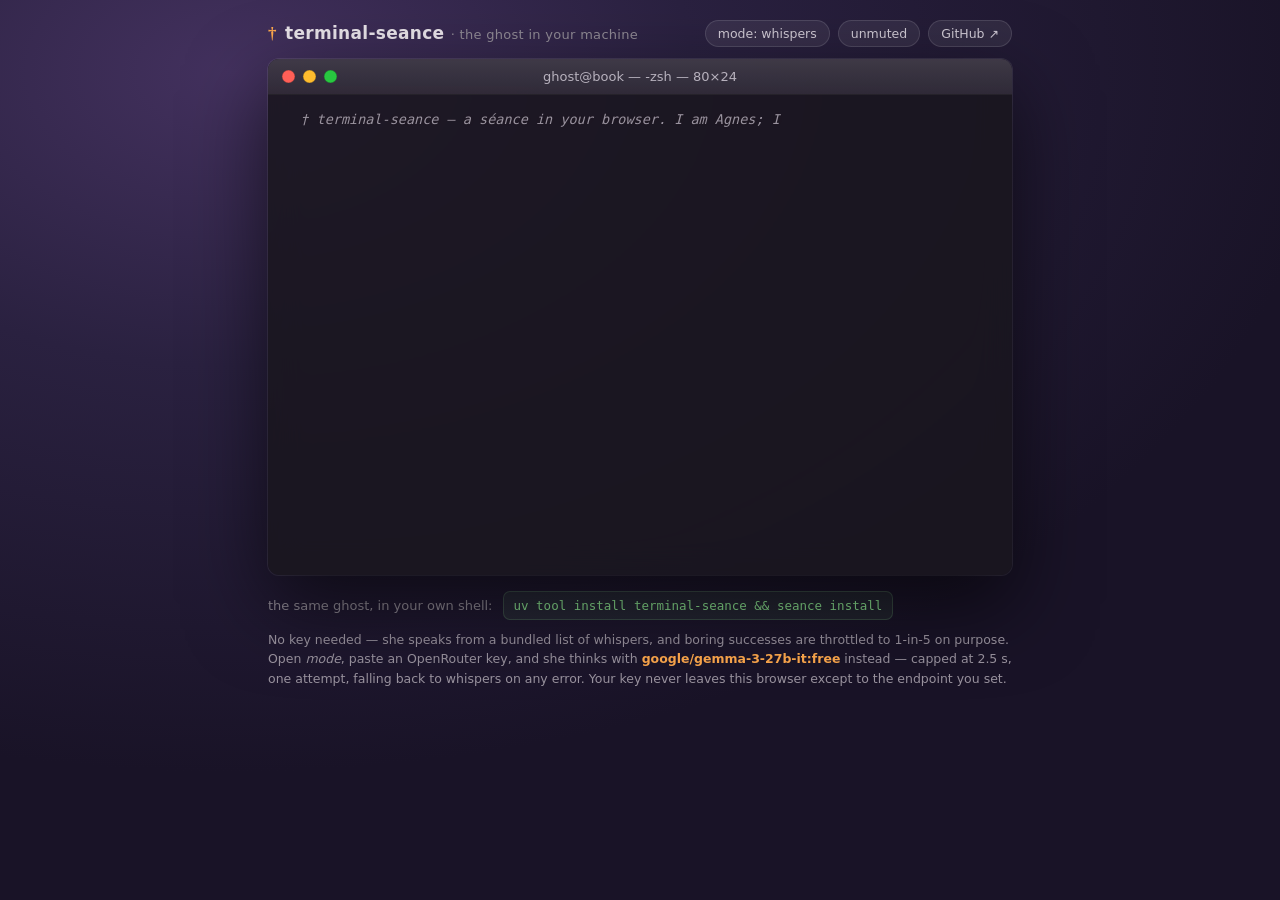
==== site/index.html @ a2d88ce1 "Initial commit" ====
<!doctype html>
<html lang="en">
<head>
<meta charset="utf-8">
<meta name="viewport" content="width=device-width, initial-scale=1">
<meta name="theme-color" content="#1a141e">
<title>terminal-seance — a haunted terminal in your browser</title>
<meta name="description" content="Agnes, a Victorian programmer's ghost who died in the Y2K incident, haunts a terminal in your browser. Powered by open-weight Gemma — or by bundled whispers when you bring no key.">
<link rel="icon" href="data:image/svg+xml,%3Csvg xmlns='http://www.w3.org/2000/svg' viewBox='0 0 32 32'%3E%3Crect width='32' height='32' rx='7' fill='%231a141e'/%3E%3Ctext x='16' y='24' font-size='21' text-anchor='middle' fill='%23ffa94d' font-family='serif'%3E%E2%80%A0%3C/text%3E%3C/svg%3E">
<link rel="stylesheet" href="style.css">
</head>
<body>

<header>
  <div class="brand"><span class="glyph">†</span> terminal-seance <span class="sub">· the ghost in your machine</span></div>
  <nav>
    <button id="btnMode" class="chip" title="choose how the ghost thinks">mode: whispers</button>
    <button id="btnMute" class="chip" title="silence her (seance off)">unmuted</button>
    <a class="chip" href="https://github.com/terminal-seance/terminal-seance" target="_blank" rel="noopener">GitHub ↗</a>
  </nav>
</header>

<main>
  <div class="win" id="win">
    <div class="titlebar">
      <div class="dot r"></div><div class="dot y"></div><div class="dot g"></div>
      <div class="title">ghost@book — -zsh — 80×24</div>
    </div>
    <div class="term" id="term"></div>
    <input id="kbd" type="text" autocomplete="off" autocapitalize="off"
           autocorrect="off" spellcheck="false" aria-label="terminal input">
  </div>

  <section class="below">
    <div class="install">
      <span class="install-label">the same ghost, in your own shell:</span>
      <code>uv tool install terminal-seance &amp;&amp; seance install</code>
    </div>
    <p class="note" id="liveNote">
      No key needed — she speaks from a bundled list of whispers, and boring
      successes are throttled to 1-in-5 on purpose. Open <em>mode</em>, paste an
      OpenRouter key, and she thinks with <strong>google/gemma-3-27b-it:free</strong>
      instead — capped at 2.5&nbsp;s, one attempt, falling back to whispers on any
      error. Your key never leaves this browser except to the endpoint you set.
    </p>
  </section>
</main>

<dialog id="dlg">
  <h3>how the ghost thinks</h3>
  <p class="dlg-note">
    Empty key → bundled whispers (offline, always works). With a key she calls
    any OpenAI-compatible chat endpoint live — OpenRouter's free Gemma tier, or
    your own llama.cpp / LM Studio server. Errors, timeouts and rate limits
    silently fall back to whispers.
  </p>
  <label>base_url <input id="fBase" type="text" spellcheck="false"></label>
  <label>model <input id="fModel" type="text" spellcheck="false"></label>
  <label>api key <input id="fKey" type="password" autocomplete="off" placeholder="sk-or-v1-…"></label>
  <div class="dlg-actions">
    <button id="dlgLocal" class="ghostbtn">use local whispers</button>
    <button id="dlgSave" class="primary">haunt (save)</button>
  </div>
</dialog>

<!-- generated at build/deploy time by scripts/build_site.py (gitignored);
     missing on a fresh clone — the ghost simply runs in whispers mode -->
<script src="config.js"></script>
<script src="app.js"></script>
</body>
</html>
---- site/style.css ----
/* terminal-seance web — page chrome.
   The terminal window is the same macOS Terminal.app mock used for the
   README assets; everything here is hand-rolled, zero dependencies. */

:root {
  --marigold: #ffa94d;
  --marigold-bright: #ffb15e;
  --ink: #e7e2e8;
  --dim: #8f8994;
  --err: #ff7b72;
  --ok: #8be28f;
  --note: #9a939f;
  --ledger: #e3d5a8;
}

* { box-sizing: border-box; }

html, body { margin: 0; padding: 0; }

body {
  min-height: 100vh;
  background: radial-gradient(1100px 700px at 18% 8%, #43315e 0%, #2a2140 42%, #191327 100%);
  background-attachment: fixed;
  color: var(--ink);
  font-family: -apple-system, "Segoe UI", system-ui, sans-serif;
  display: flex;
  flex-direction: column;
  align-items: center;
}

/* ---------- header ---------- */

header {
  width: min(744px, 94vw);
  display: flex;
  align-items: center;
  justify-content: space-between;
  gap: 10px;
  margin: 20px 0 12px;
  flex-wrap: wrap;
}

.brand {
  font-size: 17px;
  font-weight: 600;
  letter-spacing: .3px;
}
.brand .glyph { color: var(--marigold); font-family: Georgia, serif; margin-right: 2px; }
.brand .sub { color: var(--dim); font-weight: 400; font-size: 13px; }

nav { display: flex; gap: 8px; }

.chip {
  font: 500 12.5px -apple-system, "Segoe UI", system-ui, sans-serif;
  color: #cfc9d4;
  background: rgba(255, 255, 255, .07);
  border: 1px solid rgba(255, 255, 255, .12);
  border-radius: 999px;
  padding: 5px 12px;
  cursor: pointer;
  text-decoration: none;
  transition: background .15s;
}
.chip:hover { background: rgba(255, 255, 255, .13); }
.chip.live { color: var(--marigold); border-color: rgba(255, 169, 77, .45); }

/* ---------- the terminal window ---------- */

.win {
  width: min(744px, 94vw);
  border-radius: 11px;
  overflow: hidden;
  background: rgba(26, 22, 30, 0.88);
  backdrop-filter: blur(16px) saturate(1.15);
  -webkit-backdrop-filter: blur(16px) saturate(1.15);
  box-shadow: 0 30px 80px rgba(0,0,0,.60), 0 0 0 1px rgba(255,255,255,.10);
  font-family: "SF Mono", Menlo, Monaco, "Cascadia Mono", Consolas, "DejaVu Sans Mono", "Segoe UI Symbol", monospace;
}

.titlebar {
  height: 36px;
  display: flex;
  align-items: center;
  padding: 0 14px;
  position: relative;
  background: linear-gradient(rgba(66,60,74,.92), rgba(50,45,58,.88));
  border-bottom: 1px solid rgba(0,0,0,.4);
}
.dot { width: 13px; height: 13px; border-radius: 50%; margin-right: 8px;
       box-shadow: inset 0 0 0 .5px rgba(0,0,0,.28); }
.r { background: #ff5f57; } .y { background: #febc2e; } .g { background: #28c840; }
.title {
  position: absolute; left: 0; right: 0; text-align: center; pointer-events: none;
  color: #b7b1bd; font: 500 13px -apple-system, "Segoe UI", system-ui, sans-serif;
}

.term {
  height: min(480px, 62vh);
  padding: 14px 16px;
  font-size: 13.5px;
  line-height: 1.5;
  white-space: pre-wrap;
  word-break: normal;
  overflow-wrap: break-word;
  color: var(--ink);
  overflow-y: auto;
  overflow-x: hidden;
  text-shadow: 0 0 7px rgba(255, 159, 67, .05);
  cursor: text;
}
.term::-webkit-scrollbar { width: 8px; }
.term::-webkit-scrollbar-thumb { background: rgba(255,255,255,.14); border-radius: 4px; }

.ln { min-height: 1.5em; }

.caret {
  display: inline-block;
  width: .62em; height: 1.12em;
  vertical-align: text-bottom;
  background: var(--ink);
  margin-left: 1px;
  animation: blink 1.1s steps(1) infinite;
}
.caret.solid { animation: none; opacity: 1; }
@keyframes blink { 50% { opacity: 0; } }

.c-user  { color: var(--ok); font-weight: 600; }
.c-plain { color: var(--ink); }
.c-dim   { color: var(--dim); }
.c-err   { color: var(--err); }
.c-ok    { color: var(--ok); }
.c-ghost { color: var(--marigold); }
.c-ghost-b { color: var(--marigold); font-weight: 600; }
.c-wail  { color: var(--marigold-bright); font-weight: 600; }
.c-note  { color: var(--note); font-style: italic; }
.c-ledger { color: var(--ledger); }

/* hidden-but-focusable input that captures typing */
#kbd {
  position: fixed;
  bottom: 0; left: 0;
  width: 1px; height: 1px;
  opacity: 0;
  border: 0; padding: 0;
  font-size: 16px;   /* prevents iOS zoom-on-focus */
  background: transparent;
  color: transparent;
}

/* ---------- below the window ---------- */

.below { width: min(744px, 94vw); margin: 16px 0 40px; }

.install {
  display: flex;
  align-items: center;
  gap: 10px;
  flex-wrap: wrap;
  margin-bottom: 10px;
}
.install-label { color: var(--dim); font-size: 13px; }
.install code {
  font-family: "SF Mono", Menlo, Consolas, monospace;
  font-size: 12.5px;
  color: var(--ok);
  background: rgba(139, 226, 143, .08);
  border: 1px solid rgba(139, 226, 143, .2);
  border-radius: 7px;
  padding: 6px 10px;
}

.note {
  color: var(--note);
  font-size: 12.5px;
  line-height: 1.55;
  margin: 0;
}
.note strong { color: var(--marigold); font-weight: 600; }

/* ---------- settings dialog ---------- */

dialog {
  background: rgba(38, 32, 44, .97);
  color: var(--ink);
  border: 1px solid rgba(255, 255, 255, .14);
  border-radius: 12px;
  padding: 20px 22px;
  width: min(430px, 92vw);
  box-shadow: 0 24px 70px rgba(0,0,0,.6);
}
dialog::backdrop { background: rgba(10, 7, 14, .6); backdrop-filter: blur(3px); }

dialog h3 { margin: 0 0 8px; font-size: 15px; color: var(--marigold); }
.dlg-note { color: var(--note); font-size: 12.5px; line-height: 1.55; margin: 0 0 14px; }

dialog label {
  display: block;
  font-size: 12px;
  color: var(--dim);
  margin-bottom: 10px;
}
dialog input {
  display: block;
  width: 100%;
  margin-top: 4px;
  font-family: "SF Mono", Menlo, Consolas, monospace;
  font-size: 12.5px;
  color: var(--ink);
  background: rgba(0, 0, 0, .35);
  border: 1px solid rgba(255, 255, 255, .14);
  border-radius: 7px;
  padding: 8px 10px;
  outline: none;
}
dialog input:focus { border-color: rgba(255, 169, 77, .55); }

.dlg-actions { display: flex; justify-content: flex-end; gap: 8px; margin-top: 16px; }
.ghostbtn, .primary {
  font: 500 13px -apple-system, "Segoe UI", system-ui, sans-serif;
  border-radius: 8px;
  padding: 8px 14px;
  cursor: pointer;
  border: 1px solid rgba(255, 255, 255, .16);
  background: rgba(255, 255, 255, .06);
  color: var(--ink);
}
.primary {
  background: var(--marigold);
  border-color: var(--marigold);
  color: #2a1810;
  font-weight: 600;
}
.primary:hover { filter: brightness(1.08); }
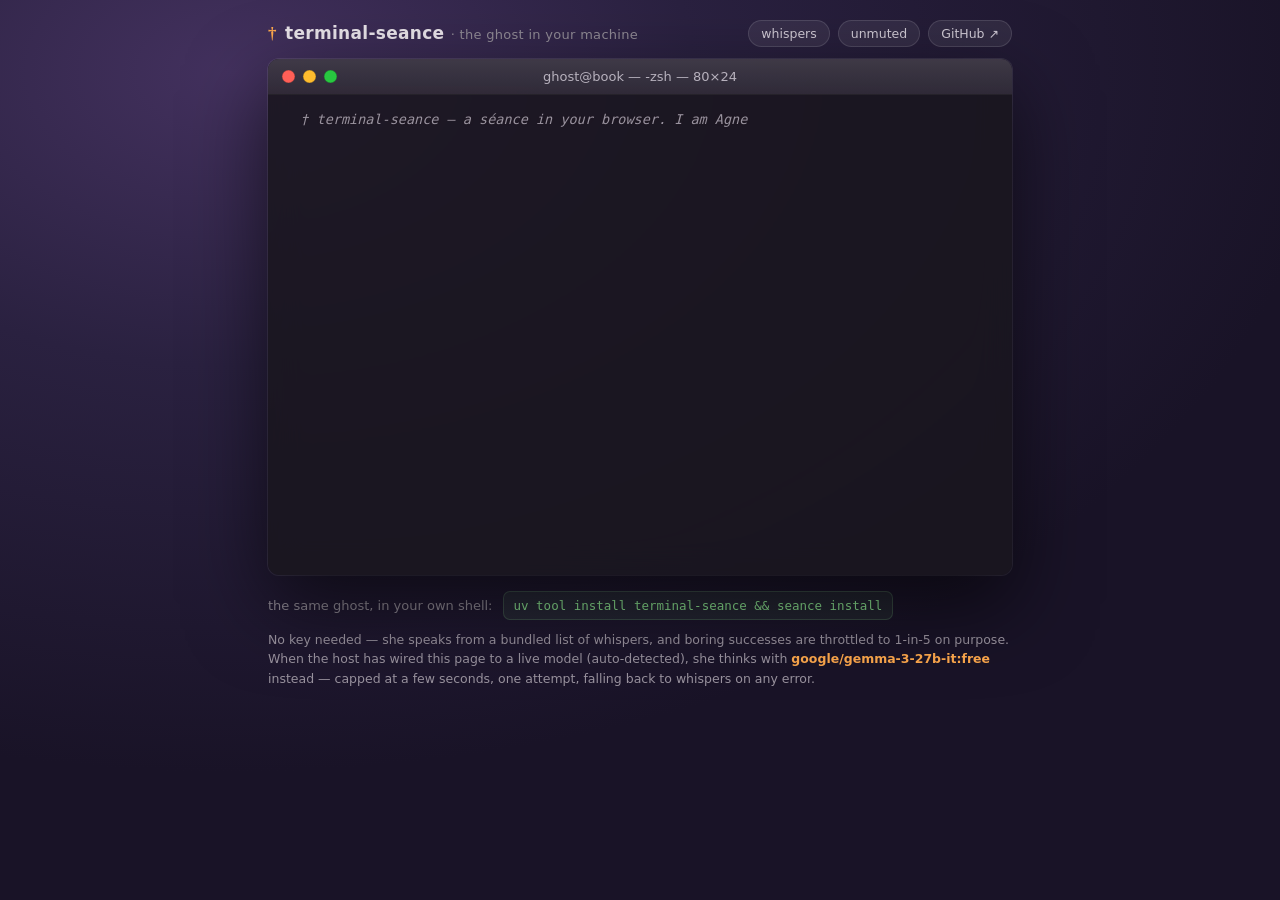
==== commit 07783402: "feat: chat mode + detailed help; visitors never see keys - unknown input is now speech: Agnes answer" ====
--- a/site/index.html
+++ b/site/index.html
@@ -14,7 +14,7 @@
 <header>
   <div class="brand"><span class="glyph">†</span> terminal-seance <span class="sub">· the ghost in your machine</span></div>
   <nav>
-    <button id="btnMode" class="chip" title="choose how the ghost thinks">mode: whispers</button>
+    <span id="modeBadge" class="chip badge" title="how the ghost thinks — set by the host"></span>
     <button id="btnMute" class="chip" title="silence her (seance off)">unmuted</button>
     <a class="chip" href="https://github.com/terminal-seance/terminal-seance" target="_blank" rel="noopener">GitHub ↗</a>
   </nav>
@@ -38,30 +38,13 @@
     </div>
     <p class="note" id="liveNote">
       No key needed — she speaks from a bundled list of whispers, and boring
-      successes are throttled to 1-in-5 on purpose. Open <em>mode</em>, paste an
-      OpenRouter key, and she thinks with <strong>google/gemma-3-27b-it:free</strong>
-      instead — capped at 2.5&nbsp;s, one attempt, falling back to whispers on any
-      error. Your key never leaves this browser except to the endpoint you set.
+      successes are throttled to 1-in-5 on purpose. When the host has wired this
+      page to a live model (auto-detected), she thinks with
+      <strong>google/gemma-3-27b-it:free</strong> instead — capped at a few
+      seconds, one attempt, falling back to whispers on any error.
     </p>
   </section>
 </main>
-
-<dialog id="dlg">
-  <h3>how the ghost thinks</h3>
-  <p class="dlg-note">
-    Empty key → bundled whispers (offline, always works). With a key she calls
-    any OpenAI-compatible chat endpoint live — OpenRouter's free Gemma tier, or
-    your own llama.cpp / LM Studio server. Errors, timeouts and rate limits
-    silently fall back to whispers.
-  </p>
-  <label>base_url <input id="fBase" type="text" spellcheck="false"></label>
-  <label>model <input id="fModel" type="text" spellcheck="false"></label>
-  <label>api key <input id="fKey" type="password" autocomplete="off" placeholder="sk-or-v1-…"></label>
-  <div class="dlg-actions">
-    <button id="dlgLocal" class="ghostbtn">use local whispers</button>
-    <button id="dlgSave" class="primary">haunt (save)</button>
-  </div>
-</dialog>
 
 <!-- generated at build/deploy time by scripts/build_site.py (gitignored);
      missing on a fresh clone — the ghost simply runs in whispers mode -->
--- a/site/style.css
+++ b/site/style.css
@@ -63,6 +63,8 @@
 }
 .chip:hover { background: rgba(255, 255, 255, .13); }
 .chip.live { color: var(--marigold); border-color: rgba(255, 169, 77, .45); }
+.chip.badge { cursor: default; }
+.chip.badge:hover { background: rgba(255, 255, 255, .07); }
 
 /* ---------- the terminal window ---------- */
 
@@ -176,58 +178,3 @@
   margin: 0;
 }
 .note strong { color: var(--marigold); font-weight: 600; }
-
-/* ---------- settings dialog ---------- */
-
-dialog {
-  background: rgba(38, 32, 44, .97);
-  color: var(--ink);
-  border: 1px solid rgba(255, 255, 255, .14);
-  border-radius: 12px;
-  padding: 20px 22px;
-  width: min(430px, 92vw);
-  box-shadow: 0 24px 70px rgba(0,0,0,.6);
-}
-dialog::backdrop { background: rgba(10, 7, 14, .6); backdrop-filter: blur(3px); }
-
-dialog h3 { margin: 0 0 8px; font-size: 15px; color: var(--marigold); }
-.dlg-note { color: var(--note); font-size: 12.5px; line-height: 1.55; margin: 0 0 14px; }
-
-dialog label {
-  display: block;
-  font-size: 12px;
-  color: var(--dim);
-  margin-bottom: 10px;
-}
-dialog input {
-  display: block;
-  width: 100%;
-  margin-top: 4px;
-  font-family: "SF Mono", Menlo, Consolas, monospace;
-  font-size: 12.5px;
-  color: var(--ink);
-  background: rgba(0, 0, 0, .35);
-  border: 1px solid rgba(255, 255, 255, .14);
-  border-radius: 7px;
-  padding: 8px 10px;
-  outline: none;
-}
-dialog input:focus { border-color: rgba(255, 169, 77, .55); }
-
-.dlg-actions { display: flex; justify-content: flex-end; gap: 8px; margin-top: 16px; }
-.ghostbtn, .primary {
-  font: 500 13px -apple-system, "Segoe UI", system-ui, sans-serif;
-  border-radius: 8px;
-  padding: 8px 14px;
-  cursor: pointer;
-  border: 1px solid rgba(255, 255, 255, .16);
-  background: rgba(255, 255, 255, .06);
-  color: var(--ink);
-}
-.primary {
-  background: var(--marigold);
-  border-color: var(--marigold);
-  color: #2a1810;
-  font-weight: 600;
-}
-.primary:hover { filter: brightness(1.08); }
